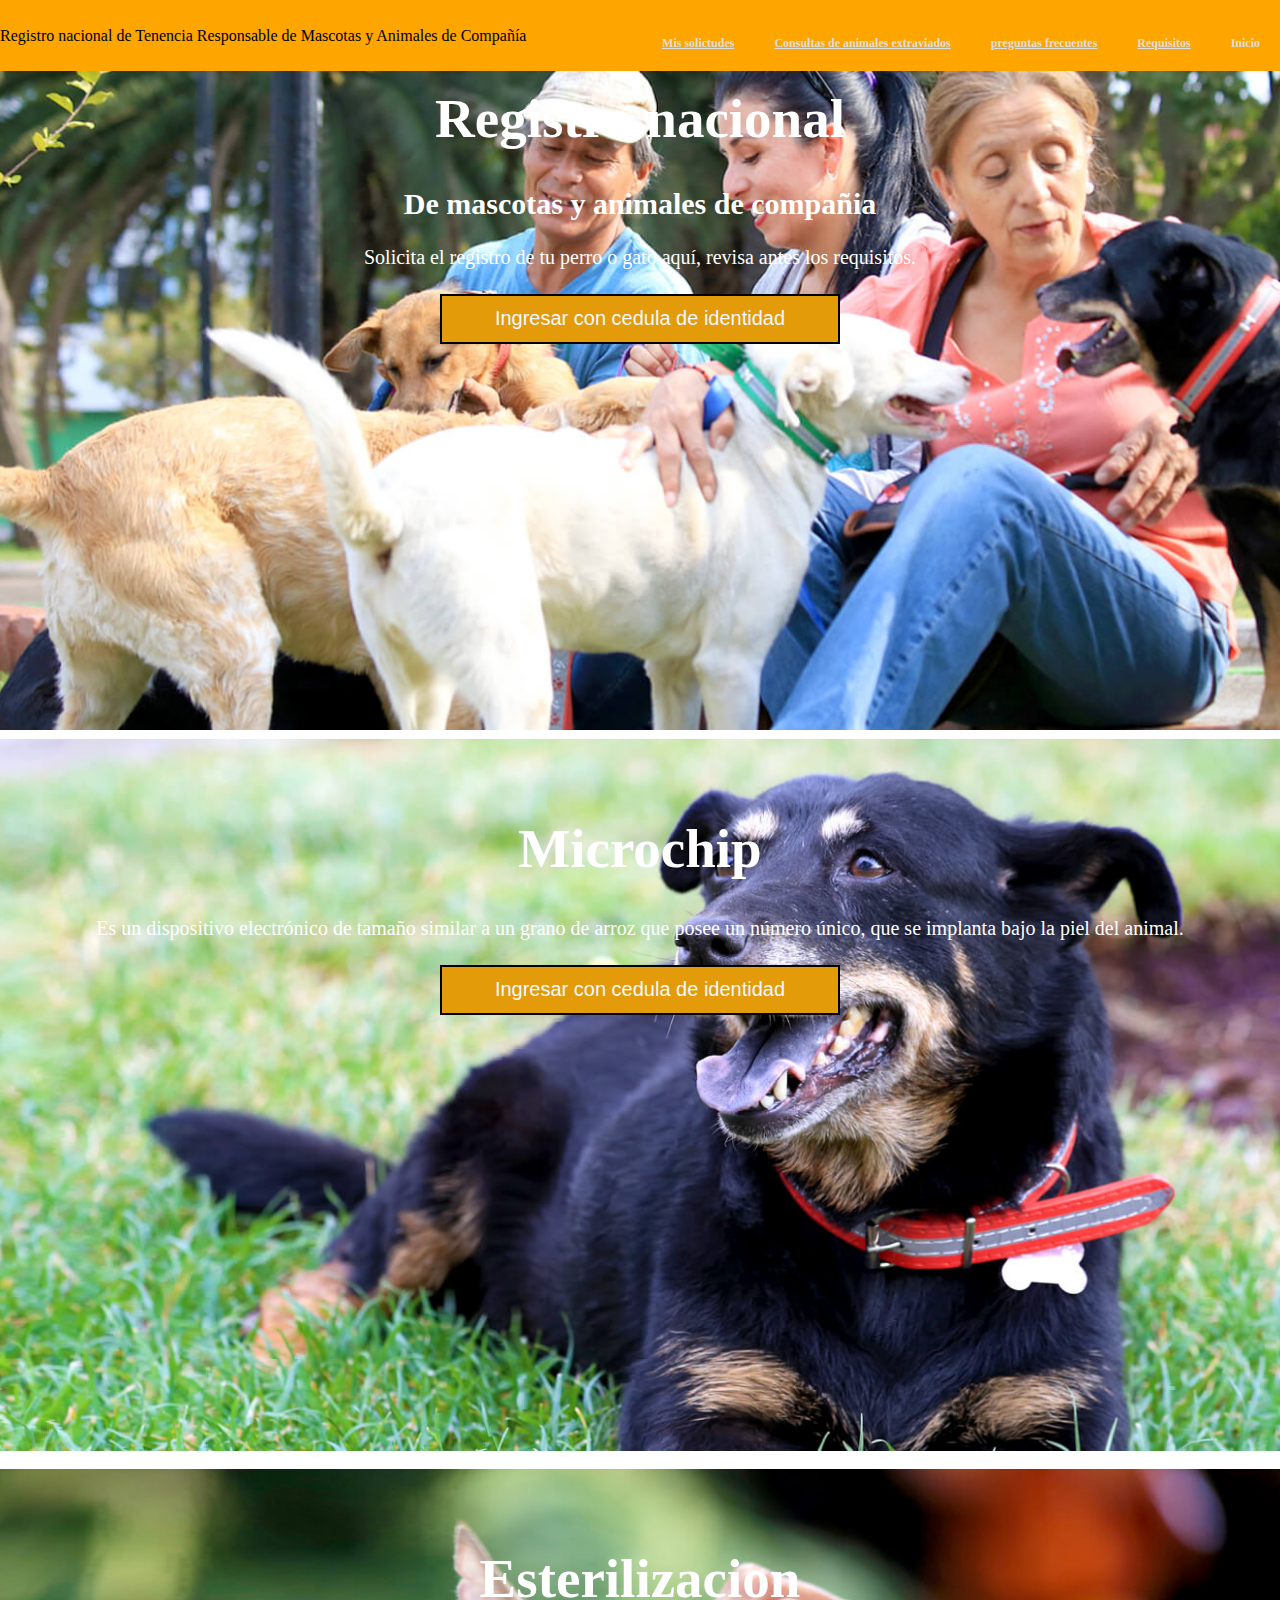
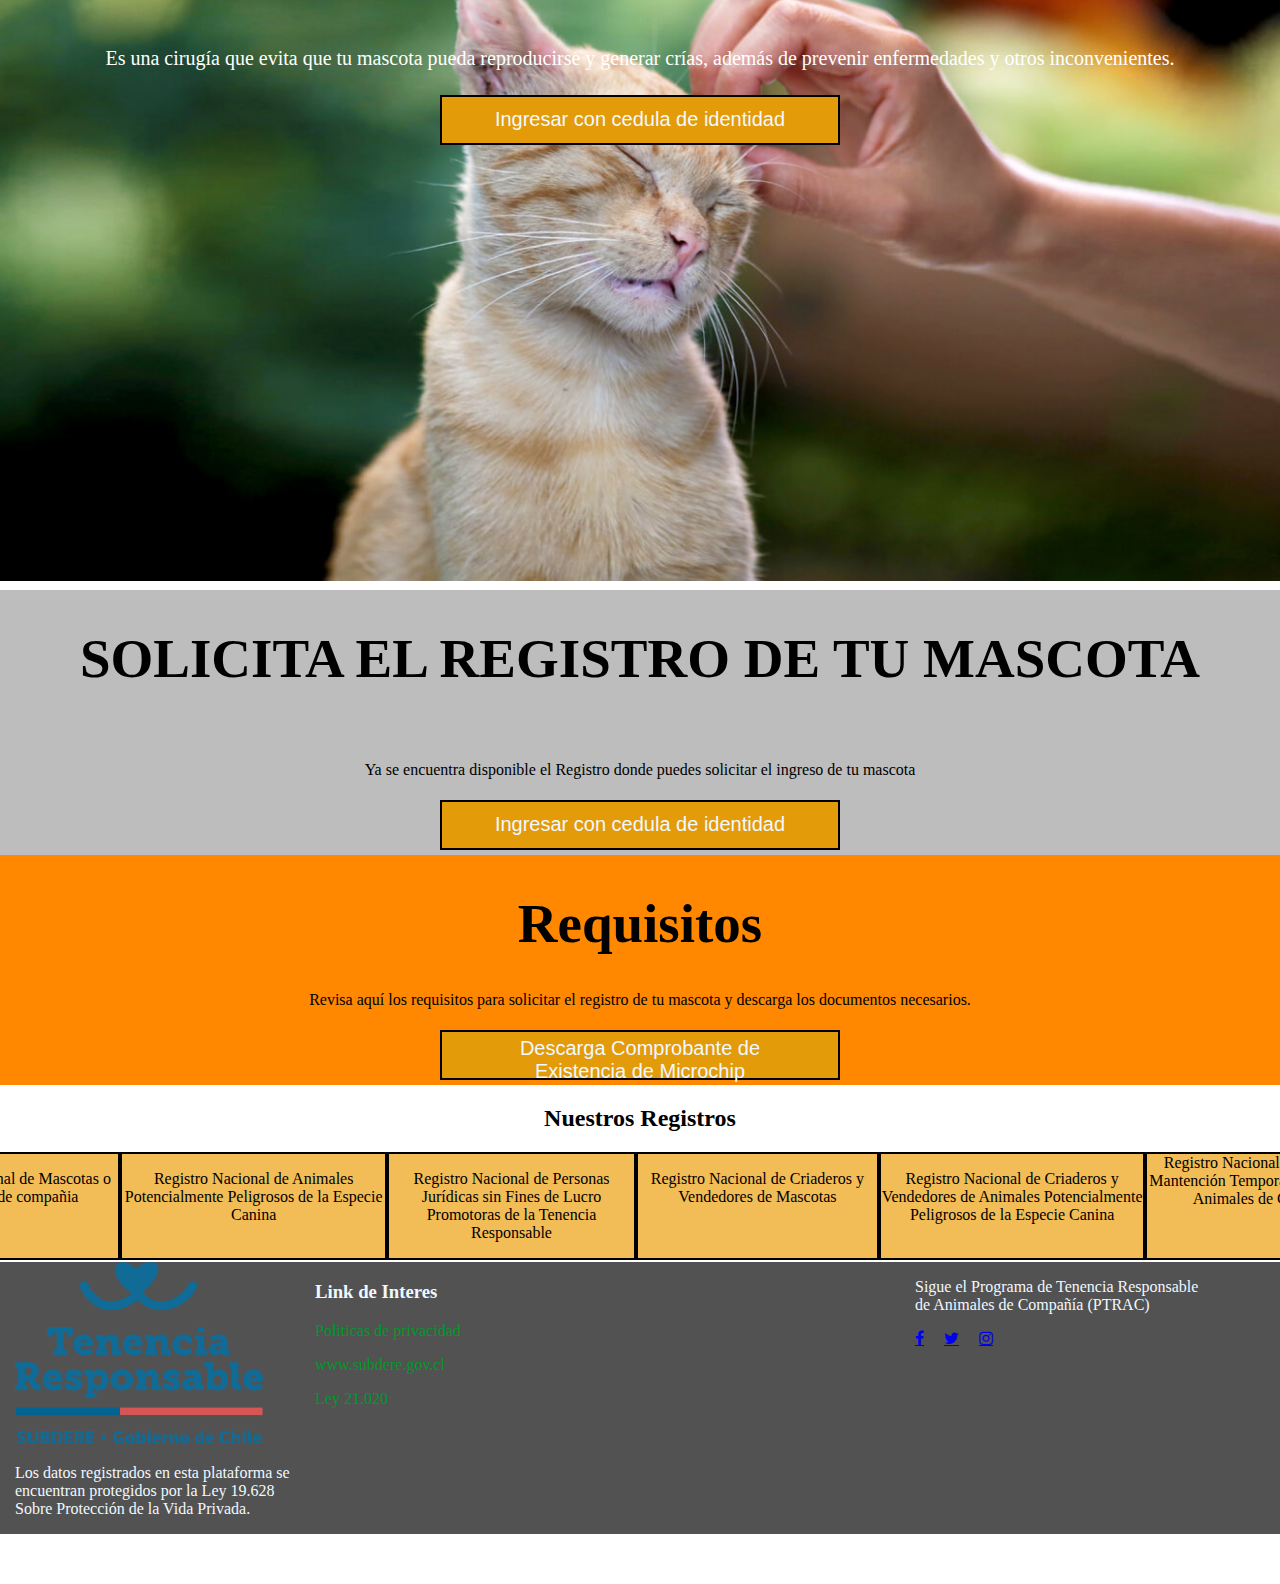
==== index.html @ d7224a61 "Add files via upload" ====
<!DOCTYPE html>
<html lang="en">

<head>
    <meta charset="UTF-8">
    <meta name="viewport" content="width=device-width, initial-scale=1.0">
    <title>Document</title>
    <link rel="stylesheet" href="assets/estilos/styles.css">
    <link rel="stylesheet" href="https://cdnjs.cloudflare.com/ajax/libs/font-awesome/4.7.0/css/font-awesome.min.css">
    <style>
        .item2{
        background-image: url("assets/imagenes/fondo1.png");
        }
        .item3{
            background-image: url("assets/imagenes/fondo2.png");

        }
        .item4{
            background-image: url("assets/imagenes/fondo3.png");
        }
    </style>
</head>

<body>
<div class="flex-container">
    <div class="grid-container">
        <div class="item1">
            <header>
                <div class="menu container">
                    <a class="titulo">Registro nacional de Tenencia Responsable de Mascotas y Animales de Compañía</a>
                    <input type="checkbox" id="menu" />
                    <label for="menu">
                        <img src="assets/imagenes/menu.png" class="menu-icono" alt="">
                    </label>
                    <nav class="navbar">
                        <ul>
                            <li><a class="active">Inicio</a></li>
                            <li><a href="#requisitos">Requisitos</a></li>
                            <li><a href="#contact">preguntas frecuentes</a></li>
                            <li><a href="#contact">Consultas de animales extraviados</a></li>
                            <li><a href="#contact">Mis solictudes</a></li>
                        </ul>
                    </nav>
                </div>
            </header>
        </div>
        <div class="item2">
            <section>
                <h1>Registro nacional</h1>
                <h2>De mascotas y animales de compañia</h2>
                <p>Solicita el registro de tu perro o gato aquí, revisa antes los requisitos.</p>
                <a href="registro.html"><button>Ingresar con cedula de identidad</button></a>
            </section>
        </div>
        <div class="item3">
            <section name="fondo2">
                <h1>Microchip</h1>
                <p>Es un dispositivo electrónico de tamaño similar a un grano de arroz que posee un número único,
                    que se implanta bajo la piel del animal.</p>
                <a href="registro.html"><button>Ingresar con cedula de identidad</button></a>
            </section>
        </div>
        <div class="item4">
            <section name="fondo3">
                <h1>Esterilizacion</h1>
                <p>Es una cirugía que evita que tu mascota pueda reproducirse y generar crías, además de prevenir
                    enfermedades y otros inconvenientes.</p>
                    <a href="registro.html"><button>Ingresar con cedula de identidad</button></a>
            </section>
        </div>
        <div class="item5">
            <section>
                <h1>SOLICITA EL REGISTRO DE TU MASCOTA</h1><br>
                <p>Ya se encuentra disponible el Registro donde puedes solicitar el ingreso de tu mascota<br></p>
                <a href="registro.html"><button>Ingresar con cedula de identidad</button></a>
            </section>
        </div>
        <div class="item6" id="requisitos">
            <section>
                <h1>Requisitos</h1>
                <p>Revisa aquí los requisitos para solicitar el registro de tu mascota y descarga los documentos
                necesarios.</p>
                <a href="formulario.html"><Button>Descarga Comprobante de Existencia de Microchip</Button></a><br>
            </section>
        </div>
        <div class="item7">
            <section>
                <h2>Nuestros Registros</h2>
                <div class="grid-container2">
                    <div class="subitem">
                        <p>Registro Nacional de Mascotas o Animales de compañia<p>
                    </div>
                    <div class="subitem">
                        <p>Registro Nacional de Animales Potencialmente Peligrosos de la Especie Canina</p>
                    </div>
                    <div class="subitem">
                        <p>Registro Nacional de Personas Jurídicas sin Fines de Lucro Promotoras de la Tenencia Responsable</p>
                    </div>
                    <div class="subitem">
                        <p>Registro Nacional de Criaderos y Vendedores de Mascotas</p>
                    </div>
                    <div class="subitem">
                        <p>Registro Nacional de Criaderos y Vendedores de Animales Potencialmente Peligrosos de la
                            Especie Canina</p>
                    </div>
                    <div class="subitem">
                        Registro Nacional de Centros de Mantención Temporal de Mascotas o Animales de Compañía
                    </div>
                </div>
            </section>
        </div>
        <div class="item8">
            <footer>
                <div class="grid-container3">
                    <div class="subsubitem1">
                        <img src="assets/imagenes/Logo_footer.png" alt="">
                        <p>Los datos registrados en esta plataforma
                            se encuentran protegidos por la Ley 19.628
                            Sobre Protección de la Vida Privada.</p>
                    </div>
                    <div class="subsubitem2">
                        <h3>Link de Interes</h3>
                            <p><a href="https://registratumascota.cl/resources/public/pdf/politicas_privacidad.pdf">Politicas de privacidad</a></p>
                            <p><a href="https://www.subdere.gov.cl/">www.subdere.gov.cl</a></p>
                            <p><a href="https://www.bcn.cl/leychile/navegar?idNorma=1106037">Ley 21.020</a></p>
                    </div>
                    <div class="subsubitem3">
                        <p>Sigue el Programa de Tenencia Responsable de Animales de Compañía (PTRAC)</p>
                        <div class="iconos" type="button">
                            <a href="https://www.facebook.com/MascotaGob" class="fa fa-facebook"></a>
                            <a href="https://twitter.com/mascotagob" class="fa fa-twitter"></a>
                            <a href="https://www.instagram.com/mascotagob/" class="fa fa-instagram"></a>
                            
                        </div>
                    </div>
                </div>
            </footer>
        </div>
    </div>
</div>
</body>

</html>
---- assets/estilos/styles.css ----
*{
    list-style: none;
}
.grid-container{
    display: grid;
    grid-template-columns: auto;
    margin: 0px;
}
button{
    background-color: rgb(228, 155, 10);
    margin: 5px 10px;
    padding: 5px 30px;
    color: aliceblue;
    border: 2px solid black;
    width: 400px;
    height: 50px;
    font-size: 20px;
}

.item2{
    background-image: url(assets/imagenes/fondo1.png);
    background-size: cover ;
    background-position: center center;
    width: 1150px;
    height: 630px;
    color: white;
    background-repeat: no-repeat;
    font-size: 20px;
    justify-content: center;
    justify-self: center;
    text-align: center;
    padding: 50px 200px;
}
.grid-container2{
    display: grid;
    grid-template-columns: auto auto auto auto auto auto;
    text-align: center;
    width: 1500px;
    height: 100px;
    justify-self: center;
    justify-content: center;
}
.grid-container3{
    display: grid;
    grid-template-columns: 300px 300px 300px 300px;
    grid-template-rows: auto;
    margin: 10px 150px 50px;
    column-gap: auto;
    color: aliceblue;
}
.subsubitem2{
    grid-column-start:2 ;
    grid-column-end: 4;
}
footer{
    background-color: rgb(82, 82, 82);
    margin: 0%;
}
body{
    margin: 0;
    padding: 0;
}
h1{
    font-size: 55px;
}

.item3{
    background-position: center center;
    background-repeat: no-repeat;
    background-size: 100%;
    width: 1150px;
    height: 630px;
    color: white;
    padding: 50px 200px ;
    font-size: 20px;
    justify-content: center;
    justify-self: center;
    text-align: center;
}
.item4{
    background-position: center center;
    background-repeat: no-repeat;
    background-size: contain;
    width: 1150px;
    height: 630px;
    color: white;
    padding: 50px 200px ;
    font-size: 20px;
    justify-content: center;
    justify-self: center;
    text-align: center;
    
}
.item6{
    background-color: rgb(255, 136, 0);
    text-align: center;
}
.item5{
    background-color: rgb(189, 189, 189);
    text-align: center;
}
.subitem{
    border: 2px solid black;
    background-color: rgb(242, 188, 87);
    justify-content: center;
    justify-self: center;
}
.iconos{
    width:30px;
    height:30px;
    display: grid;
    grid-template-columns: autO auto auto;
    column-gap: 20px;
}

.iconos{
    color: black;
    width: 20px;
    height: 20px;
}

.flex-container{ 
    display: flex;
    flex-direction: row; 
    justify-content: center; 
    align-items: center; 
} 
.flex-container > div { 
    margin: auto; 
    text-align: left; 
    line-height: auto ; 
    font-size: auto; 
    } 
h2{
    text-align: center;

}

.menu{
    background-color: orange;
    position: absolute;
    top: 0;
    left: 0;
    right: 0;
    display: flex;
    align-items: center;
    justify-content: space-between;
}
.menu .navbar ul li{
    position: relative;
    float: right;
}
.menu .navbar ul li a{
    font-size: 12px;
    padding: 20px;
    color: #DEDEDE;
    display: block;
    font-weight: bold;
    float: right;
}
.menu .navbar ul li a:hover{
    color:white;
}
#menu{
    display: none;
}
.menu-icono{
    width: 25px;
}
.menu label{
    cursor: pointer;
    display: none;
}
.subsubitem2 a{
    text-decoration: none;
    color: rgb(1, 153, 42);
}
@media(max-width: 991px){
    .content{
        min-height: 70px;
    }
    .menu{
        top: 0;
        padding: 20px;
    }
    .menu label{
        display: initial;
    }
    .menu .navbar{
        position: absolute;
        top: 100%;
        left: 0;
        right: 0;
        background-color: orange;
        display: none;
        width: 100%;
    }
    .menu .navbar .ul .li{
        width: 100%;
    }
    #menu:checked ~ .navbar{
        display: initial;
    }
    .item1{
        padding: 0 100px;
    }
    }
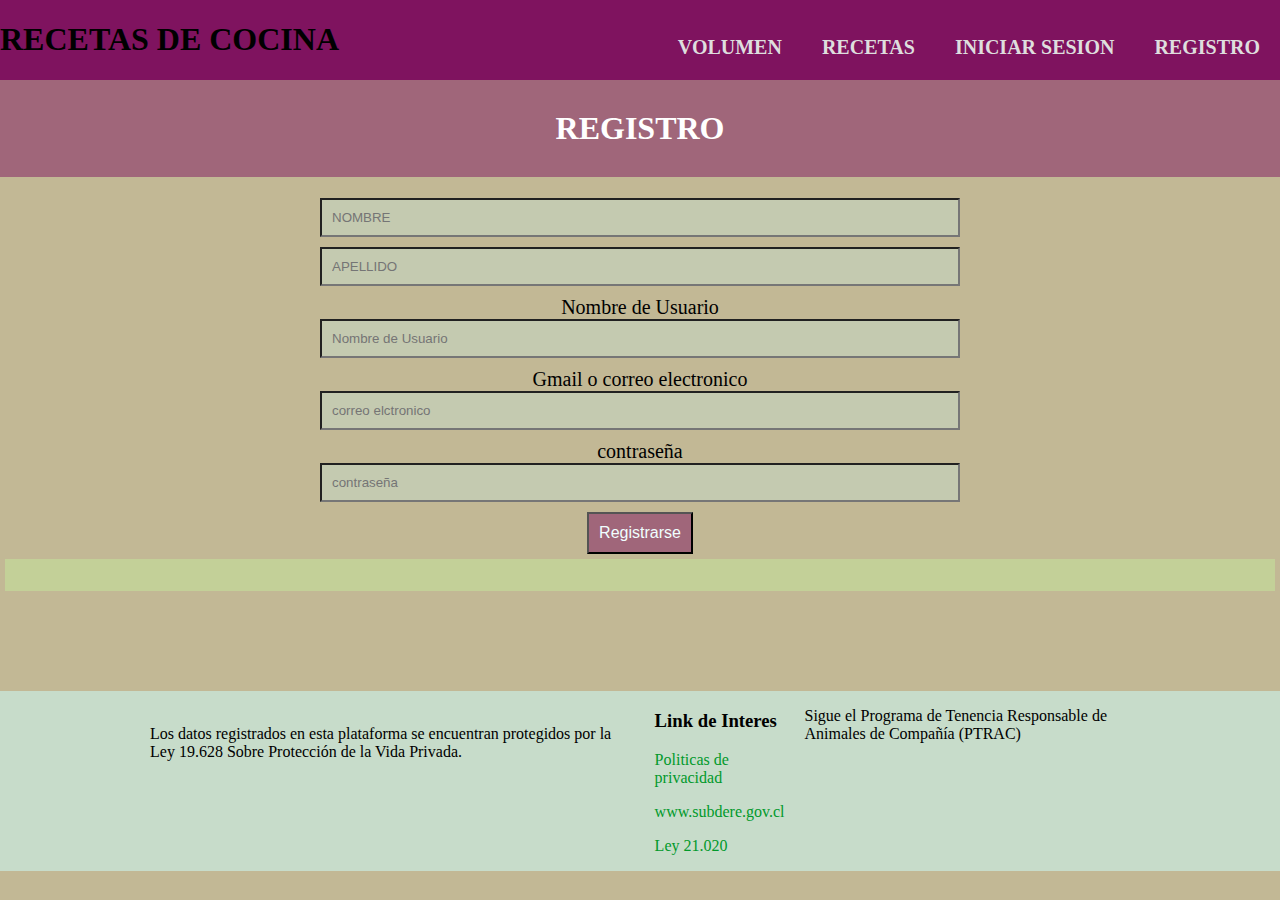
==== commit 5b02f160: "Add files via upload" ====
--- a/index.html
+++ b/index.html
@@ -1,143 +1,68 @@
 <!DOCTYPE html>
 <html lang="en">
-
 <head>
     <meta charset="UTF-8">
     <meta name="viewport" content="width=device-width, initial-scale=1.0">
     <title>Document</title>
     <link rel="stylesheet" href="assets/estilos/styles.css">
-    <link rel="stylesheet" href="https://cdnjs.cloudflare.com/ajax/libs/font-awesome/4.7.0/css/font-awesome.min.css">
-    <style>
-        .item2{
-        background-image: url("assets/imagenes/fondo1.png");
-        }
-        .item3{
-            background-image: url("assets/imagenes/fondo2.png");
-
-        }
-        .item4{
-            background-image: url("assets/imagenes/fondo3.png");
-        }
-    </style>
 </head>
-
 <body>
-<div class="flex-container">
-    <div class="grid-container">
-        <div class="item1">
-            <header>
-                <div class="menu container">
-                    <a class="titulo">Registro nacional de Tenencia Responsable de Mascotas y Animales de Compañía</a>
-                    <input type="checkbox" id="menu" />
-                    <label for="menu">
-                        <img src="assets/imagenes/menu.png" class="menu-icono" alt="">
-                    </label>
-                    <nav class="navbar">
-                        <ul>
-                            <li><a class="active">Inicio</a></li>
-                            <li><a href="#requisitos">Requisitos</a></li>
-                            <li><a href="#contact">preguntas frecuentes</a></li>
-                            <li><a href="#contact">Consultas de animales extraviados</a></li>
-                            <li><a href="#contact">Mis solictudes</a></li>
-                        </ul>
-                    </nav>
+    <div class="menu container">
+        <a class="titulos"><h1>RECETAS DE COCINA</h1></a>
+        <input type="checkbox" id="menu" />
+        <label for="menu">
+            <img src="assets/imagenes/menu.png" width="40px" height="40px" class="menu-icono" alt="">
+        </label>
+        <nav class="navbar">
+            <ul>
+                <li><a href="index.html">REGISTRO</a></li>
+                <li><a href="inicio_de_sesion.html">INICIAR SESION</a></li>
+                <li><a href="registro.html">RECETAS</a></li>
+                <li><a href="CalculadoradeVolumen.html">VOLUMEN</a></li>
+            </ul>
+        </nav>
+    </div>
+    <section class="formulario">
+        <h1>REGISTRO</h1>
+        <form action="">
+            <input type="text" name="" placeholder="NOMBRE" id="nombre"></br>
+            <input type="text" name="" placeholder="APELLIDO" id="apellido"></br>
+            <label for="">Nombre de Usuario</label></br>
+            <input type="text" placeholder="Nombre de Usuario" id="Usuario"></br>
+            <label for="">Gmail o correo electronico</label></br>
+            <input type="email" placeholder="correo elctronico" id="correo"></br>
+            <label for="">contraseña</label></br>
+            <input type="password" placeholder="contraseña" id="pwd"></br>
+            <button onclick="registro()" >Registrarse</button>
+    
+            <p id="res1" class="respuesta"></p>
+            <script src="assets/JS/Registro.js"></script>
+        </form>
+    </section>
+    <footer>
+        <div class="grid-container3">
+            <div class="subsubitem1">
+                <img src="assets/imagenes/Logo_footer.png" alt="">
+                <p>Los datos registrados en esta plataforma
+                    se encuentran protegidos por la Ley 19.628
+                    Sobre Protección de la Vida Privada.</p>
+            </div>
+            <div class="subsubitem2">
+                <h3>Link de Interes</h3>
+                    <p><a href="https://registratumascota.cl/resources/public/pdf/politicas_privacidad.pdf">Politicas de privacidad</a></p>
+                    <p><a href="https://www.subdere.gov.cl/">www.subdere.gov.cl</a></p>
+                    <p><a href="https://www.bcn.cl/leychile/navegar?idNorma=1106037">Ley 21.020</a></p>
+            </div>
+            <div class="subsubitem3">
+                <p>Sigue el Programa de Tenencia Responsable de Animales de Compañía (PTRAC)</p>
+                <div class="iconos" type="button">
+                    <a href="https://www.facebook.com/MascotaGob" class="fa fa-facebook" ></a>
+                    <a href="https://twitter.com/mascotagob" class="fa fa-twitter"></a>
+                    <a href="https://www.instagram.com/mascotagob/" class="fa fa-instagram"></a>
+                    
                 </div>
-            </header>
+            </div>
         </div>
-        <div class="item2">
-            <section>
-                <h1>Registro nacional</h1>
-                <h2>De mascotas y animales de compañia</h2>
-                <p>Solicita el registro de tu perro o gato aquí, revisa antes los requisitos.</p>
-                <a href="registro.html"><button>Ingresar con cedula de identidad</button></a>
-            </section>
-        </div>
-        <div class="item3">
-            <section name="fondo2">
-                <h1>Microchip</h1>
-                <p>Es un dispositivo electrónico de tamaño similar a un grano de arroz que posee un número único,
-                    que se implanta bajo la piel del animal.</p>
-                <a href="registro.html"><button>Ingresar con cedula de identidad</button></a>
-            </section>
-        </div>
-        <div class="item4">
-            <section name="fondo3">
-                <h1>Esterilizacion</h1>
-                <p>Es una cirugía que evita que tu mascota pueda reproducirse y generar crías, además de prevenir
-                    enfermedades y otros inconvenientes.</p>
-                    <a href="registro.html"><button>Ingresar con cedula de identidad</button></a>
-            </section>
-        </div>
-        <div class="item5">
-            <section>
-                <h1>SOLICITA EL REGISTRO DE TU MASCOTA</h1><br>
-                <p>Ya se encuentra disponible el Registro donde puedes solicitar el ingreso de tu mascota<br></p>
-                <a href="registro.html"><button>Ingresar con cedula de identidad</button></a>
-            </section>
-        </div>
-        <div class="item6" id="requisitos">
-            <section>
-                <h1>Requisitos</h1>
-                <p>Revisa aquí los requisitos para solicitar el registro de tu mascota y descarga los documentos
-                necesarios.</p>
-                <a href="formulario.html"><Button>Descarga Comprobante de Existencia de Microchip</Button></a><br>
-            </section>
-        </div>
-        <div class="item7">
-            <section>
-                <h2>Nuestros Registros</h2>
-                <div class="grid-container2">
-                    <div class="subitem">
-                        <p>Registro Nacional de Mascotas o Animales de compañia<p>
-                    </div>
-                    <div class="subitem">
-                        <p>Registro Nacional de Animales Potencialmente Peligrosos de la Especie Canina</p>
-                    </div>
-                    <div class="subitem">
-                        <p>Registro Nacional de Personas Jurídicas sin Fines de Lucro Promotoras de la Tenencia Responsable</p>
-                    </div>
-                    <div class="subitem">
-                        <p>Registro Nacional de Criaderos y Vendedores de Mascotas</p>
-                    </div>
-                    <div class="subitem">
-                        <p>Registro Nacional de Criaderos y Vendedores de Animales Potencialmente Peligrosos de la
-                            Especie Canina</p>
-                    </div>
-                    <div class="subitem">
-                        Registro Nacional de Centros de Mantención Temporal de Mascotas o Animales de Compañía
-                    </div>
-                </div>
-            </section>
-        </div>
-        <div class="item8">
-            <footer>
-                <div class="grid-container3">
-                    <div class="subsubitem1">
-                        <img src="assets/imagenes/Logo_footer.png" alt="">
-                        <p>Los datos registrados en esta plataforma
-                            se encuentran protegidos por la Ley 19.628
-                            Sobre Protección de la Vida Privada.</p>
-                    </div>
-                    <div class="subsubitem2">
-                        <h3>Link de Interes</h3>
-                            <p><a href="https://registratumascota.cl/resources/public/pdf/politicas_privacidad.pdf">Politicas de privacidad</a></p>
-                            <p><a href="https://www.subdere.gov.cl/">www.subdere.gov.cl</a></p>
-                            <p><a href="https://www.bcn.cl/leychile/navegar?idNorma=1106037">Ley 21.020</a></p>
-                    </div>
-                    <div class="subsubitem3">
-                        <p>Sigue el Programa de Tenencia Responsable de Animales de Compañía (PTRAC)</p>
-                        <div class="iconos" type="button">
-                            <a href="https://www.facebook.com/MascotaGob" class="fa fa-facebook"></a>
-                            <a href="https://twitter.com/mascotagob" class="fa fa-twitter"></a>
-                            <a href="https://www.instagram.com/mascotagob/" class="fa fa-instagram"></a>
-                            
-                        </div>
-                    </div>
-                </div>
-            </footer>
-        </div>
-    </div>
-</div>
+    </footer>
 </body>
-
 </html>--- a/assets/estilos/styles.css
+++ b/assets/estilos/styles.css
@@ -1,181 +1,117 @@
-*{
-    list-style: none;
+body{
+    margin: 0;
+    background-color: #c2b895;
+    
 }
-.grid-container{
-    display: grid;
-    grid-template-columns: auto;
-    margin: 0px;
+.formulario button {
+    background-color: #a0667a;;
+    color: azure;
+    font-size: 16px;
+    padding: 10px;
+  }
+.formulario{
+    margin-top: 80px;
+    text-align: center;
+
+    margin-bottom: 100px;
 }
-button{
-    background-color: rgb(228, 155, 10);
-    margin: 5px 10px;
-    padding: 5px 30px;
-    color: aliceblue;
-    border: 2px solid black;
-    width: 400px;
-    height: 50px;
+.respuesta {
+    background-color: rgb(195, 208, 152);
+    color: black;
+    padding: 16px;
+    text-align: center;
+    font-size: 20px;
+    margin: 5px;
+  }
+.formulario input[type="text"]{
+    width: 50%;
+    padding: 10px;
+    margin-bottom: 10px;
+    box-sizing: border-box;
+    background-color: #c4cab0;
+}
+.formulario input[type="email"]{
+    width: 50%;
+    padding: 10px;
+    margin-bottom: 10px;
+    box-sizing: border-box;
+    background-color: #c4cab0;
+}
+.formulario input[type="password"]{
+    width: 50%;
+    padding: 10px;
+    margin-bottom: 10px;
+    box-sizing: border-box;
+    background-color: #c4cab0;
+}
+.formulario input[type="submit"]{
+    width: 50%;
+    padding: 10px;
+    margin-bottom: 10px;
+    box-sizing: border-box;
+    background-color: #c7dcca;
+}
+.formulario label{
     font-size: 20px;
 }
-
-.item2{
-    background-image: url(assets/imagenes/fondo1.png);
-    background-size: cover ;
-    background-position: center center;
-    width: 1150px;
-    height: 630px;
+.formulario h1{
+    background-color: #a0667a;
+    padding-top: 30px;
+    padding-bottom: 30px;
+    margin-top: 0;
     color: white;
-    background-repeat: no-repeat;
-    font-size: 20px;
-    justify-content: center;
-    justify-self: center;
-    text-align: center;
-    padding: 50px 200px;
 }
-.grid-container2{
-    display: grid;
-    grid-template-columns: auto auto auto auto auto auto;
-    text-align: center;
-    width: 1500px;
-    height: 100px;
-    justify-self: center;
-    justify-content: center;
-}
-.grid-container3{
-    display: grid;
-    grid-template-columns: 300px 300px 300px 300px;
-    grid-template-rows: auto;
-    margin: 10px 150px 50px;
-    column-gap: auto;
-    color: aliceblue;
-}
-.subsubitem2{
-    grid-column-start:2 ;
-    grid-column-end: 4;
-}
-footer{
-    background-color: rgb(82, 82, 82);
-    margin: 0%;
-}
-body{
-    margin: 0;
-    padding: 0;
-}
-h1{
-    font-size: 55px;
+.titulos{
+    color: black;
 }
 
-.item3{
-    background-position: center center;
-    background-repeat: no-repeat;
-    background-size: 100%;
-    width: 1150px;
-    height: 630px;
-    color: white;
-    padding: 50px 200px ;
-    font-size: 20px;
-    justify-content: center;
-    justify-self: center;
-    text-align: center;
-}
-.item4{
-    background-position: center center;
-    background-repeat: no-repeat;
-    background-size: contain;
-    width: 1150px;
-    height: 630px;
-    color: white;
-    padding: 50px 200px ;
-    font-size: 20px;
-    justify-content: center;
-    justify-self: center;
-    text-align: center;
-    
-}
-.item6{
-    background-color: rgb(255, 136, 0);
-    text-align: center;
-}
-.item5{
-    background-color: rgb(189, 189, 189);
-    text-align: center;
-}
-.subitem{
-    border: 2px solid black;
-    background-color: rgb(242, 188, 87);
-    justify-content: center;
-    justify-self: center;
-}
-.iconos{
-    width:30px;
-    height:30px;
-    display: grid;
-    grid-template-columns: autO auto auto;
-    column-gap: 20px;
-}
 
-.iconos{
-    color: black;
-    width: 20px;
-    height: 20px;
-}
 
-.flex-container{ 
-    display: flex;
-    flex-direction: row; 
-    justify-content: center; 
-    align-items: center; 
-} 
-.flex-container > div { 
-    margin: auto; 
-    text-align: left; 
-    line-height: auto ; 
-    font-size: auto; 
-    } 
-h2{
-    text-align: center;
-
-}
 
 .menu{
-    background-color: orange;
+    background-color: #7f135f;
     position: absolute;
     top: 0;
     left: 0;
     right: 0;
+    bottom: auto;
     display: flex;
     align-items: center;
     justify-content: space-between;
-}
-.menu .navbar ul li{
-    position: relative;
-    float: right;
-}
-.menu .navbar ul li a{
-    font-size: 12px;
-    padding: 20px;
-    color: #DEDEDE;
-    display: block;
-    font-weight: bold;
-    float: right;
-}
-.menu .navbar ul li a:hover{
-    color:white;
-}
-#menu{
-    display: none;
-}
-.menu-icono{
-    width: 25px;
-}
-.menu label{
-    cursor: pointer;
-    display: none;
-}
-.subsubitem2 a{
-    text-decoration: none;
-    color: rgb(1, 153, 42);
-}
-@media(max-width: 991px){
+  }
+  .menu .navbar ul li{
+      position: relative;
+      float: right;
+      list-style: none;
+      font-style: none;
+  }
+  .menu .navbar ul li a{
+      font-size: 20px;
+      padding: 20px;
+      color: #DEDEDE;
+      display: block;
+      font-weight: bold;
+      float: right;
+      text-decoration: none;
+      
+  }
+  .menu .navbar ul li a:hover{
+      color:white;
+  }
+  #menu{
+      display: none;
+  }
+  .menu-icono{
+      width: 40px;
+      display: flex;
+      justify-content: center;
+      align-items: center;
+  }
+  .menu label{
+      cursor: pointer;
+      display: none;
+  }
+  @media(max-width: 991px){
     .content{
         min-height: 70px;
     }
@@ -191,18 +127,42 @@
         top: 100%;
         left: 0;
         right: 0;
-        background-color: orange;
+        background-color: #7f135f;
         display: none;
         width: 100%;
+        margin-bottom: 10px;
     }
     .menu .navbar .ul .li{
-        width: 100%;
+        width: 30%;
     }
     #menu:checked ~ .navbar{
         display: initial;
     }
-    .item1{
-        padding: 0 100px;
+    .formulario{
+        margin-top: 450px;
     }
-    }
+}
+.grid-container3{
+    display: grid;
+    grid-template-columns: 300px 300px 300px 300px;
+    grid-template-rows: auto;
+    margin: 10px 150px 50px;
+    column-gap: 20px;
+    color: black;
+    display: flex;
+    justify-content: center;
+    margin-bottom: 0;
+}
+.subsubitem2{
+  grid-column-start:2 ;
+  grid-column-end: 4;
+}
 
+.subsubitem2 a{
+text-decoration: none;
+color: rgb(1, 153, 42);
+}
+footer{
+background-color: #c7dcca;
+margin-bottom: 0;
+}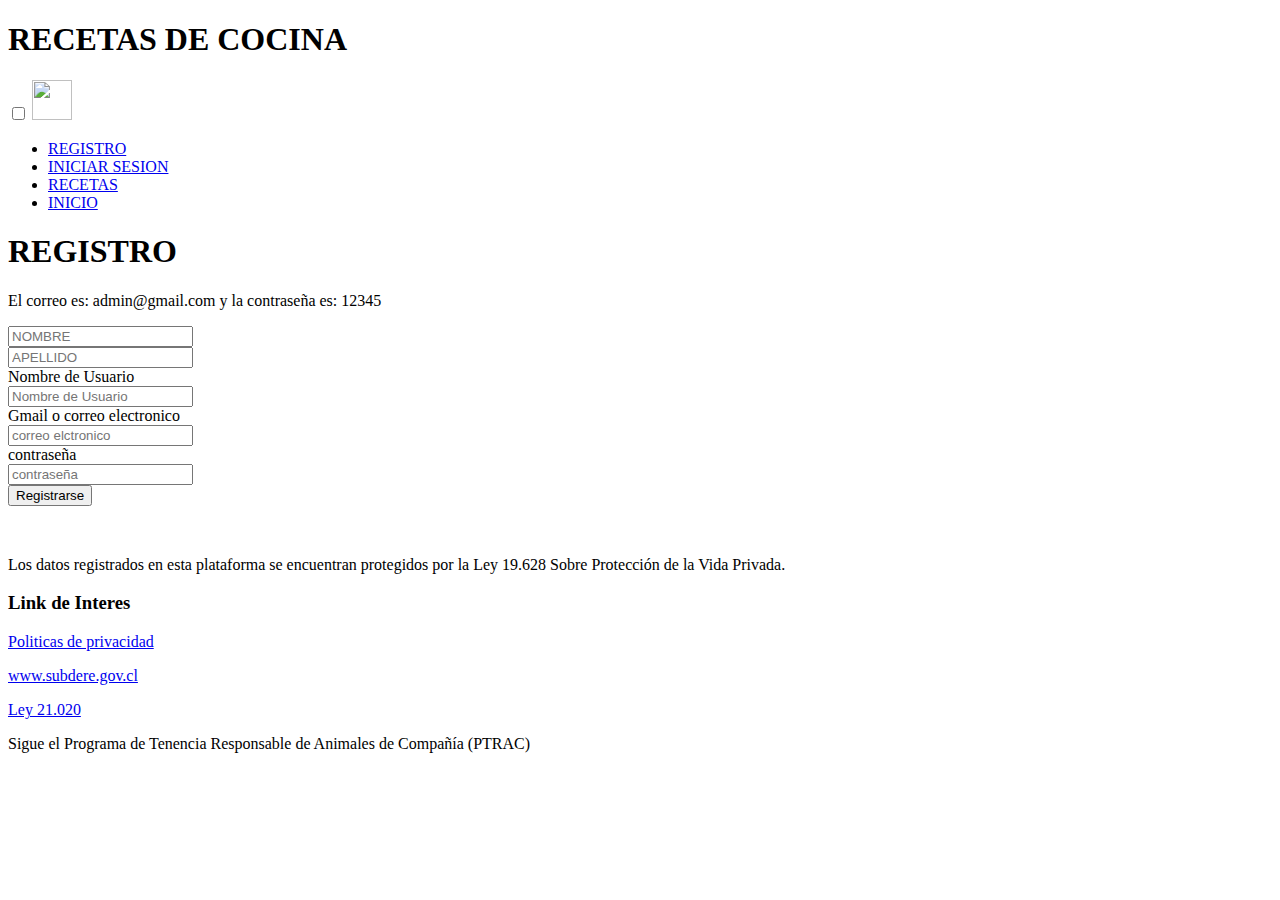
==== commit a111eea1: "Update index.html" ====
--- a/index.html
+++ b/index.html
@@ -18,26 +18,25 @@
                 <li><a href="index.html">REGISTRO</a></li>
                 <li><a href="inicio_de_sesion.html">INICIAR SESION</a></li>
                 <li><a href="registro.html">RECETAS</a></li>
-                <li><a href="CalculadoradeVolumen.html">VOLUMEN</a></li>
+                <li><a href="Inicio.html">INICIO</a></li>
             </ul>
         </nav>
     </div>
     <section class="formulario">
         <h1>REGISTRO</h1>
-        <form action="">
+            <p>El correo es: admin@gmail.com y la contraseña es: 12345</p>
             <input type="text" name="" placeholder="NOMBRE" id="nombre"></br>
             <input type="text" name="" placeholder="APELLIDO" id="apellido"></br>
             <label for="">Nombre de Usuario</label></br>
             <input type="text" placeholder="Nombre de Usuario" id="Usuario"></br>
             <label for="">Gmail o correo electronico</label></br>
-            <input type="email" placeholder="correo elctronico" id="correo"></br>
+            <input type="email" class ="input-field" placeholder="correo elctronico" id="correo"></br>
             <label for="">contraseña</label></br>
-            <input type="password" placeholder="contraseña" id="pwd"></br>
-            <button onclick="registro()" >Registrarse</button>
-    
-            <p id="res1" class="respuesta"></p>
+            <input class = "input-field" type="password" placeholder="contraseña" id="pwd"></br>
+            <button onclick="registro()">Registrarse</button>
+        
+            <p id= "res1" class="respuesta"></p>
             <script src="assets/JS/Registro.js"></script>
-        </form>
     </section>
     <footer>
         <div class="grid-container3">
@@ -65,4 +64,4 @@
         </div>
     </footer>
 </body>
-</html>+</html>
